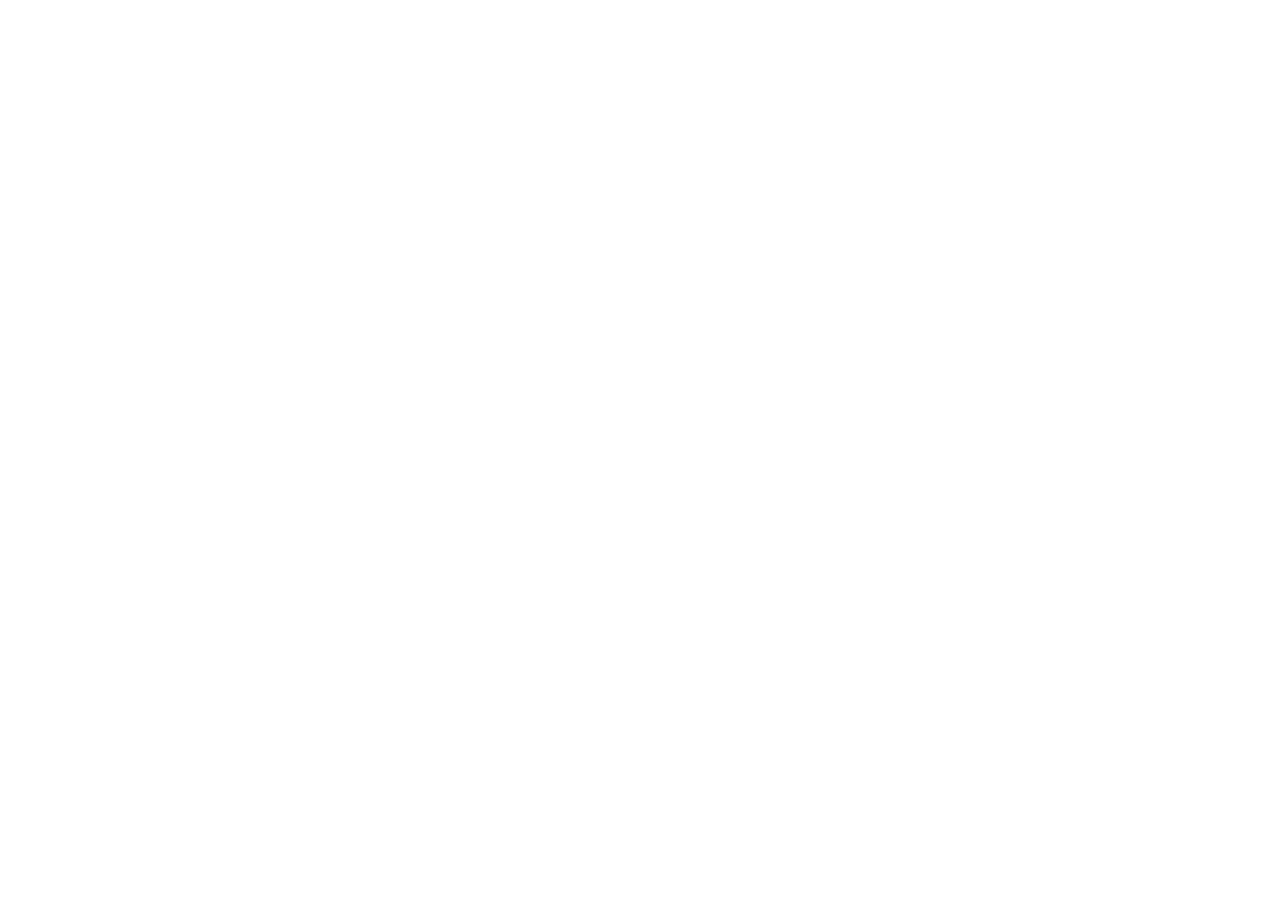
==== project_description.html @ 96c355b8 "fix project_desc.html path???" ====
<!DOCTYPE html>
<html lang="en">
<head>
    <meta charset="UTF-8">
    <meta name="viewport" content="width=device-width, initial-scale=1.0">
    <title>TrashTag - Project Description</title>
    <link rel="stylesheet" href="styles.css">
    
</head>

<script src="script.js"></script>

<body>
    
    <div id="projectdescription" class="page">
        <section class="hero">
            <h1>Project Description</h1>
            <p>The Problem and our Solution</p>
        </section>
        
        <section class="trashtag-section">
            <h2>Problem Statement</h2>
            <p style="text-align: justify;">Independent organizations and local governments struggle to efficiently locate and remove litter in outdoor recreational areas such as parks, rivers, lakes, and beaches. Without knowing locations and characteristics of waste items, volunteer efforts can be left unprepared and ineffective. Communities lack a live reporting system to connect citizens with organizations capable of safe and efficient waste removal efforts. </p>
        <h2>Problem characteristics</h2>
        <h3>Resources</h3>
        <ul>
            <li>Organizations struggle to track illegal dumping.</li>
            <li>Items too much for individuals.</li>
            <li>Users and Litterers alike may or may not have adequate knowledge of proper disposal options.</li>
        </ul>
        <h3>Communications</h3>
        <ul>
            <li>Users don’t know who to contact regarding trash.</li>
            <li>Users lack tools focused on organizing cleanup efforts.</li>
            <li>User reports come in one at a time and require coordination within cleanup organizations to increase efficiency.</li>
        </ul>
        <h3>Convenience</h3>
        <ul>
            <li>Users can’t communicate in the moment when they see the trash.</li>
            <li>They’ve forgotten by the time they return home.</li>
            <li>Litterers often dump out of convenience on private or public property</li>
        </ul>
        <h3>Complexity</h3>
        <ul>
            <li>Users reach out to orgs via email/social media which may get lost or go unnoticed.</li>
            <li>Thus, users contact multiple orgs at a time to ensure attention.</li>
        </ul>

        <h2>Solution Statement</h2>
        <p style="text-align: justify;">TrashTag aims to improve the litter and waste cleanup process by developing a mobile application where users can photograph and report piles of waste, give their exact locations, and connect with cleanup groups that are well-equipped to handle the cleanup process in order to improve environmental wellbeing and preserve nature’s beauty for the public eye. We are committed to helping the environment and the public by providing a resource that clearly highlights the location, extent, type and weight of the waste as well as provides updates regarding existing cleanup efforts, dangers and geographic littering patterns to help cleanup crews allocate their time and resources more effectively. </p>
        <h2>Solution characteristics</h2>
        <h3>Live Reporting and Mapping</h3>
        <ul>
            <li>Users snap a picture of the litter and geotag it in the app for it to be uploaded to an interactive map.</li>
            <li>This allows organizations to properly allocate time, resources, staff, and funding. </li>
        </ul>
        <h3>Litter Report System</h3>
        <ul>
            <li>The images provide users with a visual understanding of the problem.</li>
            <li>This allows them to prepare resources for proper clean up.</li>
        </ul>
        <h3>"Litter Hero!"</h3>
        <ul>
            <li>A reward system for users who successfully clear litter locations from the map.</li>
            <li>This allows users track their progress and notice measurable impact.</li>
        </ul>
        <h3>Close the Loop</h3>
        <ul>
            <li>When users are near reported trash they receive a request to verify the trash is still there or if its been previously cleared.</li>
        </ul>

        </section>
    </div>




</body>

</html>
---- styles.css ----
* {
    margin: 0;
    padding: 0;
    box-sizing: border-box;
}

body {
    font-family: 'Segoe UI', Tahoma, Geneva, Verdana, sans-serif;
    line-height: 1.6;
    color: #333;
}


/* Navigation */
nav {
    background: linear-gradient(135deg, #4db8a8 0%, #3d7a5e 100%);
    padding: 1rem 2rem;
    position: fixed;
    width: 100%;
    top: 0;
    z-index: 1000;
    box-shadow: 0 2px 10px rgba(0,0,0,0.1);
}

nav ul {
    list-style: none;
    display: flex;
    gap: 2rem;
    align-items: center;
}

nav a {
    color: white;
    text-decoration: none;
    font-weight: 500;
    transition: opacity 0.3s;
    cursor: pointer;
}

nav a:hover {
    opacity: 0.8;
}

.logo {
    font-size: 1.5rem;
    font-weight: bold;
    margin-right: auto;
    color: white;
}



/* Pages */
.page {
    display: none;
    min-height: 100vh;
    padding-top: 60px;
}

.page.active {
    display: block;
}

/* Home Page */
.hero {
    background: linear-gradient(135deg, #4db8a8 0%, #3d7a5e 100%);
    color: white;
    padding: 120px 2rem 80px;
    text-align: center;
}

.hero h1 {
    font-size: 3.5rem;
    margin-bottom: 1rem;
    animation: fadeInUp 0.8s ease-out;
}
.hero-logo {
    width : 400px;
    height: 400px;
    margin: 2rem auto;
    animation: fadeInUp .8s ease-out 0.2s backwards;
    filter: drop-shadow(0 8px 20px rgba(0,0,0,0.3));

}
.hero-tagline {
    font-size:1.7rem;
    margin-bottom: 2.1rem;
    opacity: 1;
    animation: fadeInUp 0.8s ease-out 0.3s backwards;
    font-style: italic;
    font-weight: 500;
}

.hero p {
    font-size: 1.3rem;
    margin-bottom: 2rem;
    opacity: 0.95;
    animation: fadeInUp 0.8s ease-out 0.2s backwards;
}

.cta-button {
    background: white;
    color: #4db8a8;
    padding: 1rem 2.5rem;
    border: none;
    border-radius: 50px;
    font-size: 1.1rem;
    font-weight: 600;
    cursor: pointer;
    transition: transform 0.3s, box-shadow 0.3s;
    animation: fadeInUp 0.8s ease-out 0.4s backwards;
}

.cta-button:hover {
    transform: translateY(-3px);
    box-shadow: 0 10px 25px rgba(0,0,0,0.2);
}

.features {
    padding: 80px 2rem;
    background: #f8f9fa;
}

.features h2 {
    text-align: center;
    font-size: 2.5rem;
    margin-bottom: 3rem;
    color: #333;
}

.feature-grid {
    display: grid;
    grid-template-columns: repeat(auto-fit, minmax(280px, 1fr));
    gap: 2rem;
    max-width: 1200px;
    margin: 0 auto;
}

.feature-card {
    background: white;
    padding: 2rem;
    border-radius: 15px;
    box-shadow: 0 5px 15px rgba(0,0,0,0.08);
    transition: transform 0.3s, box-shadow 0.3s;
}

.feature-card:hover {
    transform: translateY(-10px);
    box-shadow: 0 15px 30px rgba(0,0,0,0.15);
}

.feature-icon {
    font-size: 3rem;
    margin-bottom: 1rem;
}

.feature-card h3 {
    font-size: 1.5rem;
    margin-bottom: 1rem;
    color: #4db8a8;
}

/* Presentation Page */
.presentation-hero {
    background: linear-gradient(135deg, #4db8a8 0%, #3d7a5e 100%);
    color: white;
    padding: 120px 2rem 80px;
    text-align: center;
}

.presentation-hero h1 {
    font-size: 3rem;
    margin-bottom: 1rem;
}

.presentation-content {
    max-width: 900px;
    margin: 0 auto;
    padding: 80px 2rem;
    background: white;
}

.iframe-content {
    position: relative;
    width: 100%;
    padding-bottom: 60%;
    height: 0;
    overflow: hidden;
    border-radius: 15px;
    box-shadow: 0 10px 30px rgba(0,0,0,0.2);
}
.iframe-content iframe {
    position: absolute;
    top: 0;
    left: 0;
    width: 100%;
    height: 100%;
    border: none;
}


.slide {
    background: white;
    padding: 3rem;
    margin-bottom: 3rem;
    border-radius: 15px;
    box-shadow: 0 5px 20px rgba(0,0,0,0.1);
    animation: slideIn 0.6s ease-out;
}

.slide h2 {
    color: #f5576c;
    font-size: 2rem;
    margin-bottom: 1.5rem;
    border-left: 5px solid #f5576c;
    padding-left: 1rem;
}

.slide p {
    font-size: 1.1rem;
    line-height: 1.8;
    color: #555;
}

.slide ul {
    margin-left: 2rem;
    margin-top: 1rem;
}

.slide li {
    margin-bottom: 0.8rem;
    font-size: 1.1rem;
    color: #555;
}

/* Animations */
@keyframes fadeInUp {
    from {
        opacity: 0;
        transform: translateY(30px);
    }
    to {
        opacity: 1;
        transform: translateY(0);
    }
}

@keyframes slideIn {
    from {
        opacity: 0;
        transform: translateX(-30px);
    }
    to {
        opacity: 1;
        transform: translateX(0);
    }
}

/* Responsive */
@media (max-width: 768px) {
    .hero h1 {
        font-size: 2.5rem;
    }

    .hero p {
        font-size: 1.1rem;
    }

    nav ul {
        gap: 1rem;
    }

    .features h2, .presentation-hero h1 {
        font-size: 2rem;
    }
}
.team-hero {
    background: linear-gradient(135deg, #4db8a8 0%, #3d7a5e 100%);
    color: white;
    padding: 120px 2rem 80px;
    text-align: center;
}
.team-hero h1 {
    font-size: 3rem;
    margin-bottom: 1rem;
}
.team-content {
    max-width: 1200px;
    margin: 0 auto;
    padding: 80px 2rem;
    background: #f8f9fa;
}
.team-grid {
    display: grid;
    grid-template-columns: repeat(auto-fit, minmax(300px, 1fr));
    gap: 3rem;
}
.team-mem {
    background: white;
    padding: 2rem;
    border-radius: 18px;
    box-shadow: 0 6px 12px rgba(0,0,0,0.1);
    text-align: center;
    transition: transform 0.3s, box-shadow 0.3s;
}
.team-mem:hover {
    transform: translateY(-11px);
    box-shadow: 0 15px 30px rgba(0,0,0,0.1);
}
.team-mem-image {
    width: 150px;
    height: 150px;
    border-radius: 50%;
    margin: 0 auto 1.5rem;
    background: linear-gradient(140deg, #4db8a8 0%, #3d7a5e 100%);
    display: flex;
    align-items: center;
    justify-content: center;
    font-size: 3rem;
    color: white;
}
.team-mem h3 {
    color: #4db8a8;
    font-size: 1.5rem;
    margin-bottom: 0.5rem;
}
.team-mem .role {
    color: #4db8a8;
    font-weight: 500;
    margin-bottom: 1rem;
}
.team-mem p {
    color: #666;
    line-height: 1.6;
}
.team-mem-image img {
    width: 100%;
    height: 100%;
    object-fit: cover;
    border-radius: 50%;
}
.trashtag-section {
    max-width: 1200px;
    margin: 0 auto;
    padding: 55px 2rem;
    background: white;
}
.trashtag-section h2 {
    font-size: 2.6rem;
    color: #4db8a8;
    margin-top: 3rem;
    margin-bottom: 2rem;
    border-left: 5px solid #4db8a8;
    padding-left: 1rem;
}
.trashtag-section h3 {
    font-size: 2.1rem;
    color: #3d7a5e;
    margin-top: 2rem;
    margin-bottom: 1rem;
}
.trashtag-section p {
    font-size: 1.5rem;
    line-height: 1.8;
    margin-bottom:1.6rem;
    color: #555;
}
.feature-card p {
    color: #666;
    line-height: 1.6;
}
.presentation-item {
    background: white;
    padding: 1.5rem;
    margin-bottom: 2.8rem;
    border-radius: 17px;
    box-shadow: 0 5px 18px rgba(0,0,0,0.1);
    text-align: center;
}
.presentation-item h3 {
    color:#4db8a8;
    font-size: 1.9rem;
    margin-bottom: 1.1rem;
}
.presentation-link {
    display: inline-block;
    background: #4db8a8;
    color: white;
    padding: 1.1rem 2.1rem;
    border-radius: 53px;
    text-decoration: none;
    margin-top: 1rem;
    transition: background 0.5s;
}
.presentation-link:hover {
    background: #3d7a5e;
}
.references-item, .glossery-item {
    background: white;
    padding: 1.8rem;
    margin-bottom: 1.8rem;
    border-radius: 13px;
    box-shadow: 0 5px 10px rgba(0,0,0,0.09);
}
.glossary-term {
    font-weight: 680;
    color: #4db8a8;
    font-size: 1.5rem;
    margin-bottom: 0.8rem;

}
.footer-links {
    background: #2c3e50;
    color: white;
    padding: 2rem;
    text-align: center;
}
.footer-links a {
    color: #4db8a8;
    text-decoration: none;
    margin: 1 1.02rem;
    transition: opacity 0.5s;
}

.deliverables-grid {
    display: grid;
    grid-template-columns: repeat(auto-fit, minmax(350px, 1fr));
    gap: 2rem;
    margin-top: 1.5rem;
}

.deliverable-card {
    background: white;
    padding: 2rem;
    border-radius: 15px;
    box-shadow: 0 5px 15px rgba(0,0,0,0.1);
    transition: transform 0.3s, box-shadow 0.3s;
}
.deliverable-card h3 {
    color: #4db8a8;
    font-size: 1.5rem;
    margin-bottom:1rem;
}
.deliverable-image {
    width: 100%;
    border-radius: 10px;
    margin: 1rem 0;
    box-shadow: 0 3px 10px rgba(0,0,0,0.1);
}
.deliverable-link {
    display: inline-block;
    background: #4db8a8;
    color: white;
    padding: 0.8rem 1.5rem;
    border-radius: 25px;
    text-decoration: none;
    margin-top: 1rem;
    transition: background 0.3s;

}

.lab-section {
    background: white;
    padding: 2rem;
    margin-bottom: 2rem;
    border-radius: 15px;
    box-shadow: 0 5px 15px rgba(0,0,0,0.1);
}
.lab-section h3 {
    color: #4db8a8;
    font-size: 1.8rem;
    margin-bottom: 1.5rem;
    border-left: 4px solid #4db8a8;
    padding-left: 1rem;
}
.submission-grid {
    display: grid;
    grid-template-columns: repeat(auto-fit, minmax(250px, 1fr));
    gap: 1.5rem;
    margin-top: 1.5rem;
}
.submission-card {
    background: #f8f9fa;
    padding: 1.5rem;
    border-radius: 15px;
    border-left: 5px solid #4db8a8;
}
.submission-card h4 {
    color: #333;
    margin-bottom: 1rem;
}
.submission-link {
    color: #4db8a8;
    text-decoration: none;
    font-weight: 500;
}

.dropdown-content {
    display: none;
    max-height: 400px;
    overflow-y: auto;
}

.dropdown-content.show {
    display: block;
}

.dropdown-button {
    background-color: #3d7a5e;
    color: white;
    padding: 16px;
    font-size: 14px;
    border: none;
    cursor: pointer;
}

.dropdown-button:hover, .dropdown-button:focus {
    background-color: #274e3d;
}
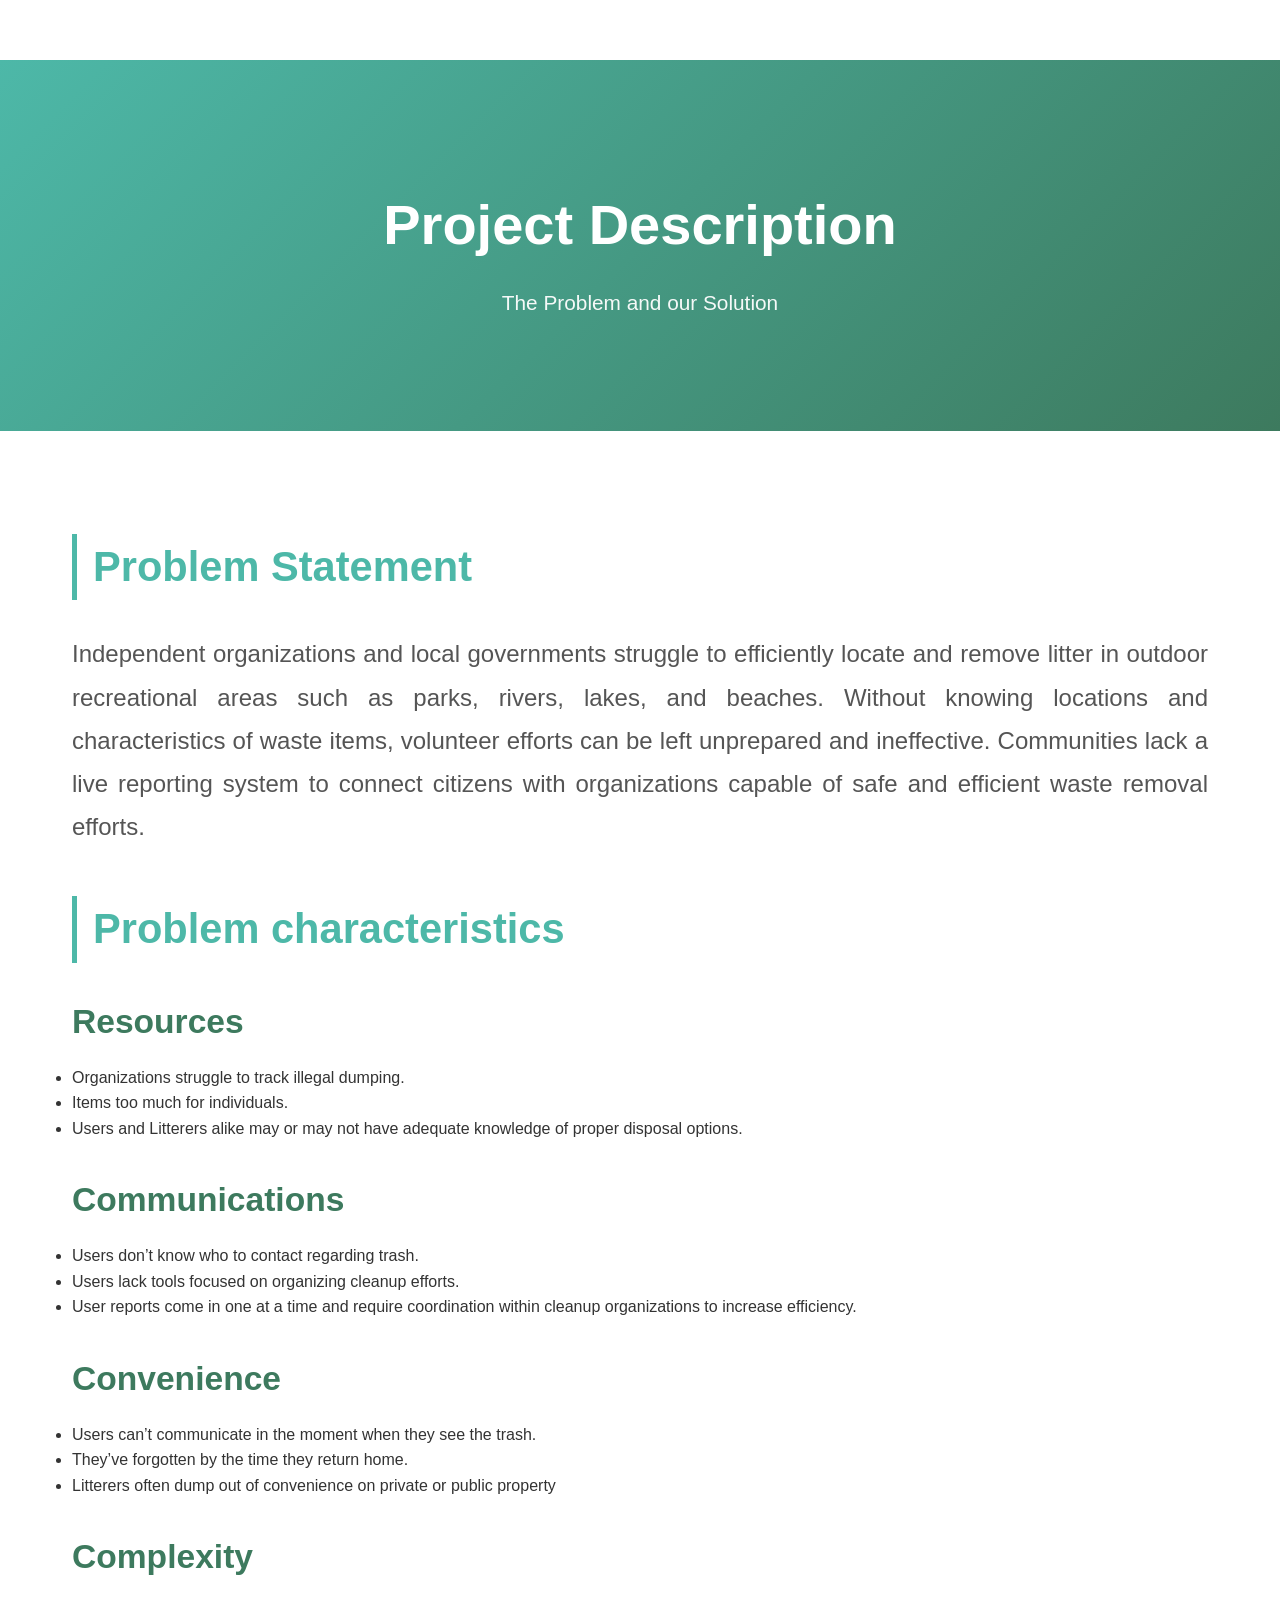
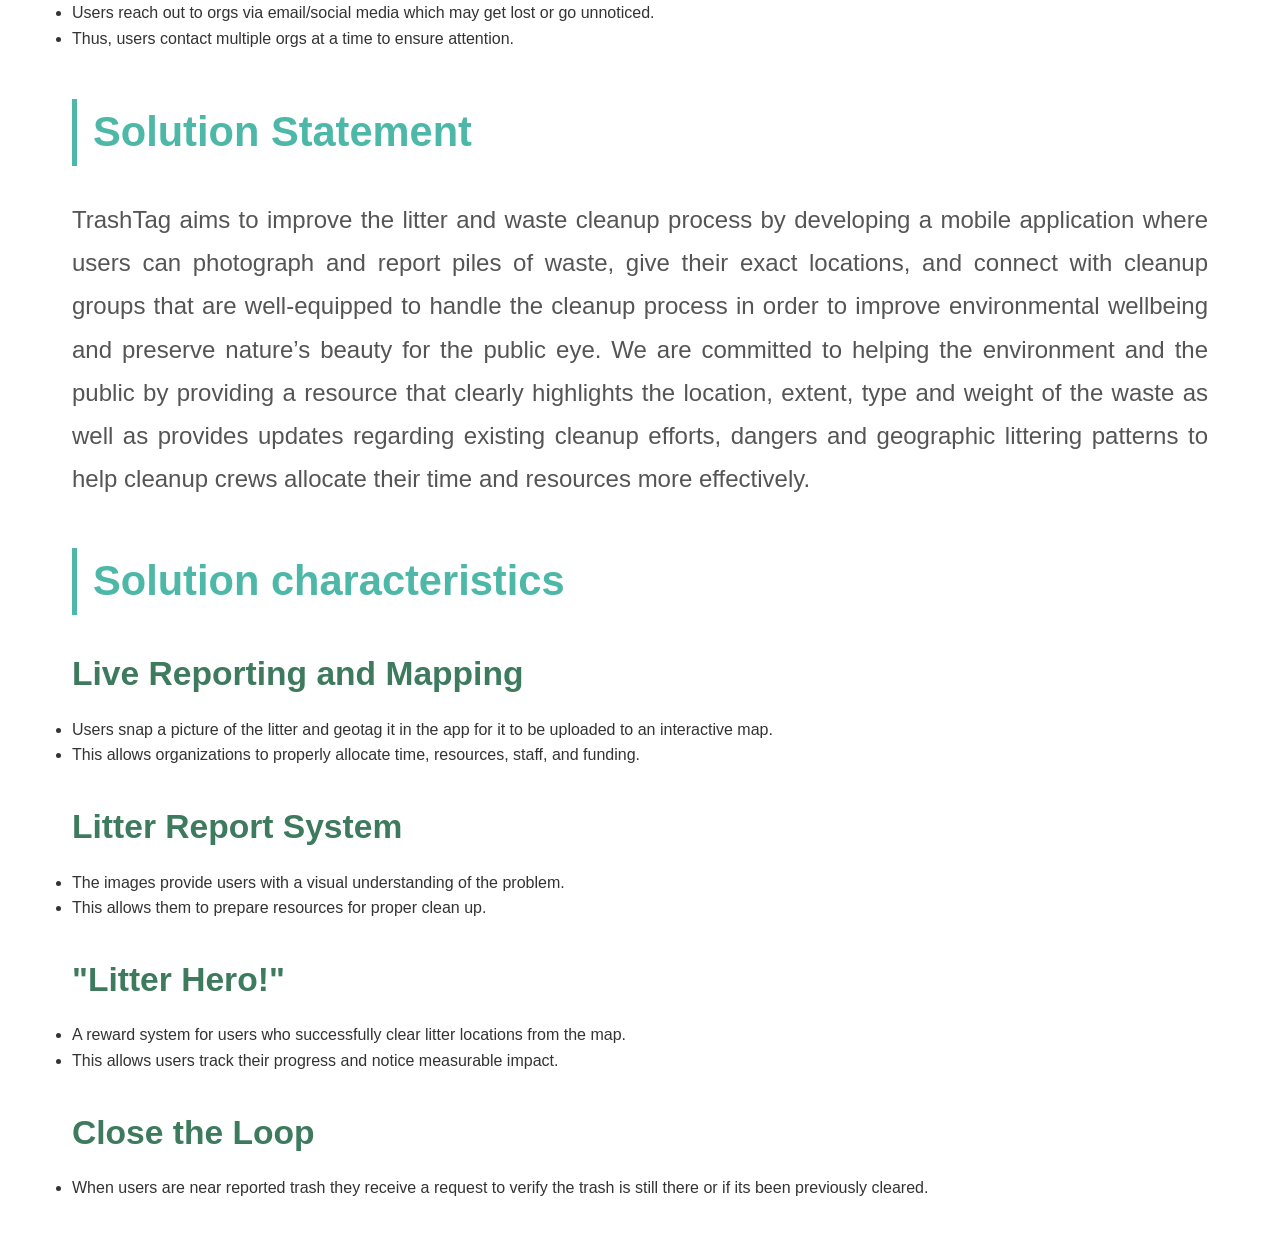
==== commit 72b74c94: "added manual page display override on project_desc.html" ====
--- a/project_description.html
+++ b/project_description.html
@@ -5,10 +5,16 @@
     <meta name="viewport" content="width=device-width, initial-scale=1.0">
     <title>TrashTag - Project Description</title>
     <link rel="stylesheet" href="styles.css">
+
+    <style>
+        .page {
+            display: block !important;
+        }
+    </style>
     
 </head>
 
-<script src="script.js"></script>
+
 
 <body>
     
@@ -73,7 +79,7 @@
     </div>
 
 
-
+    <script src="script.js"></script>
 
 </body>
 
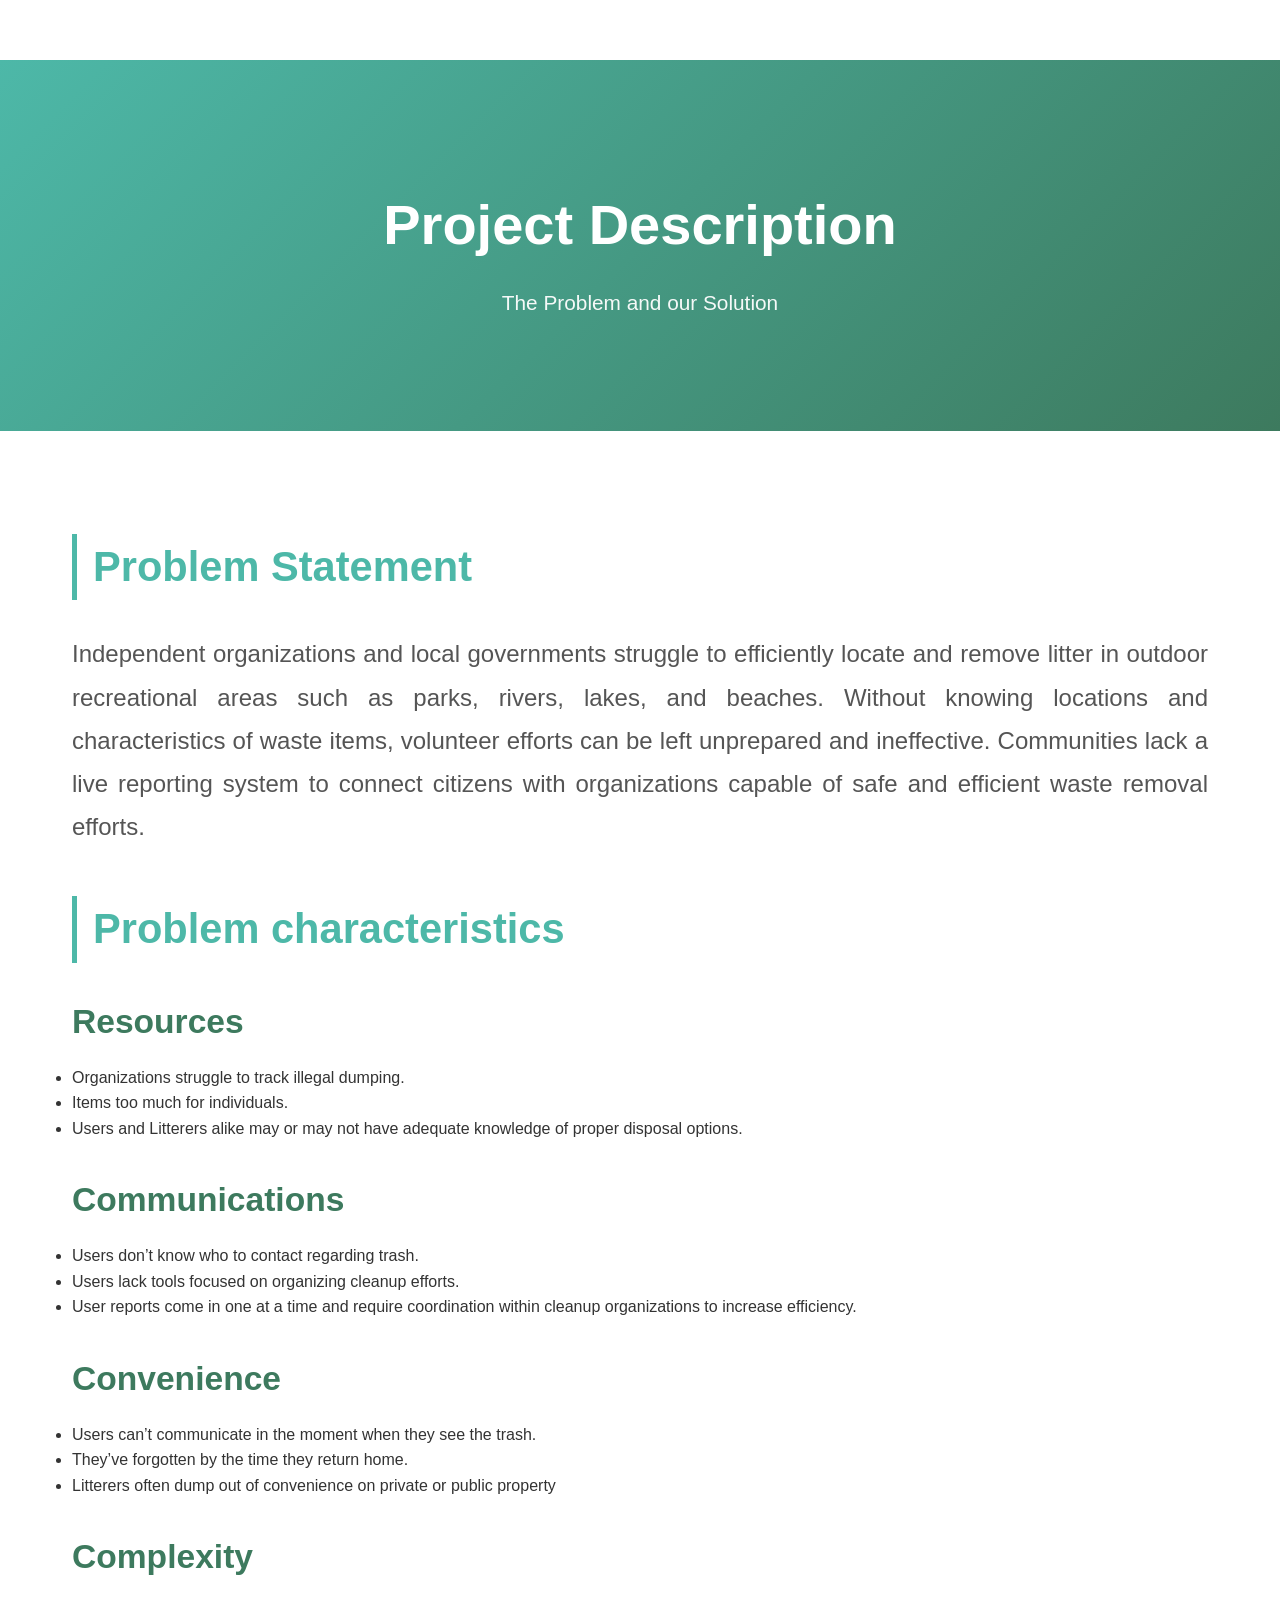
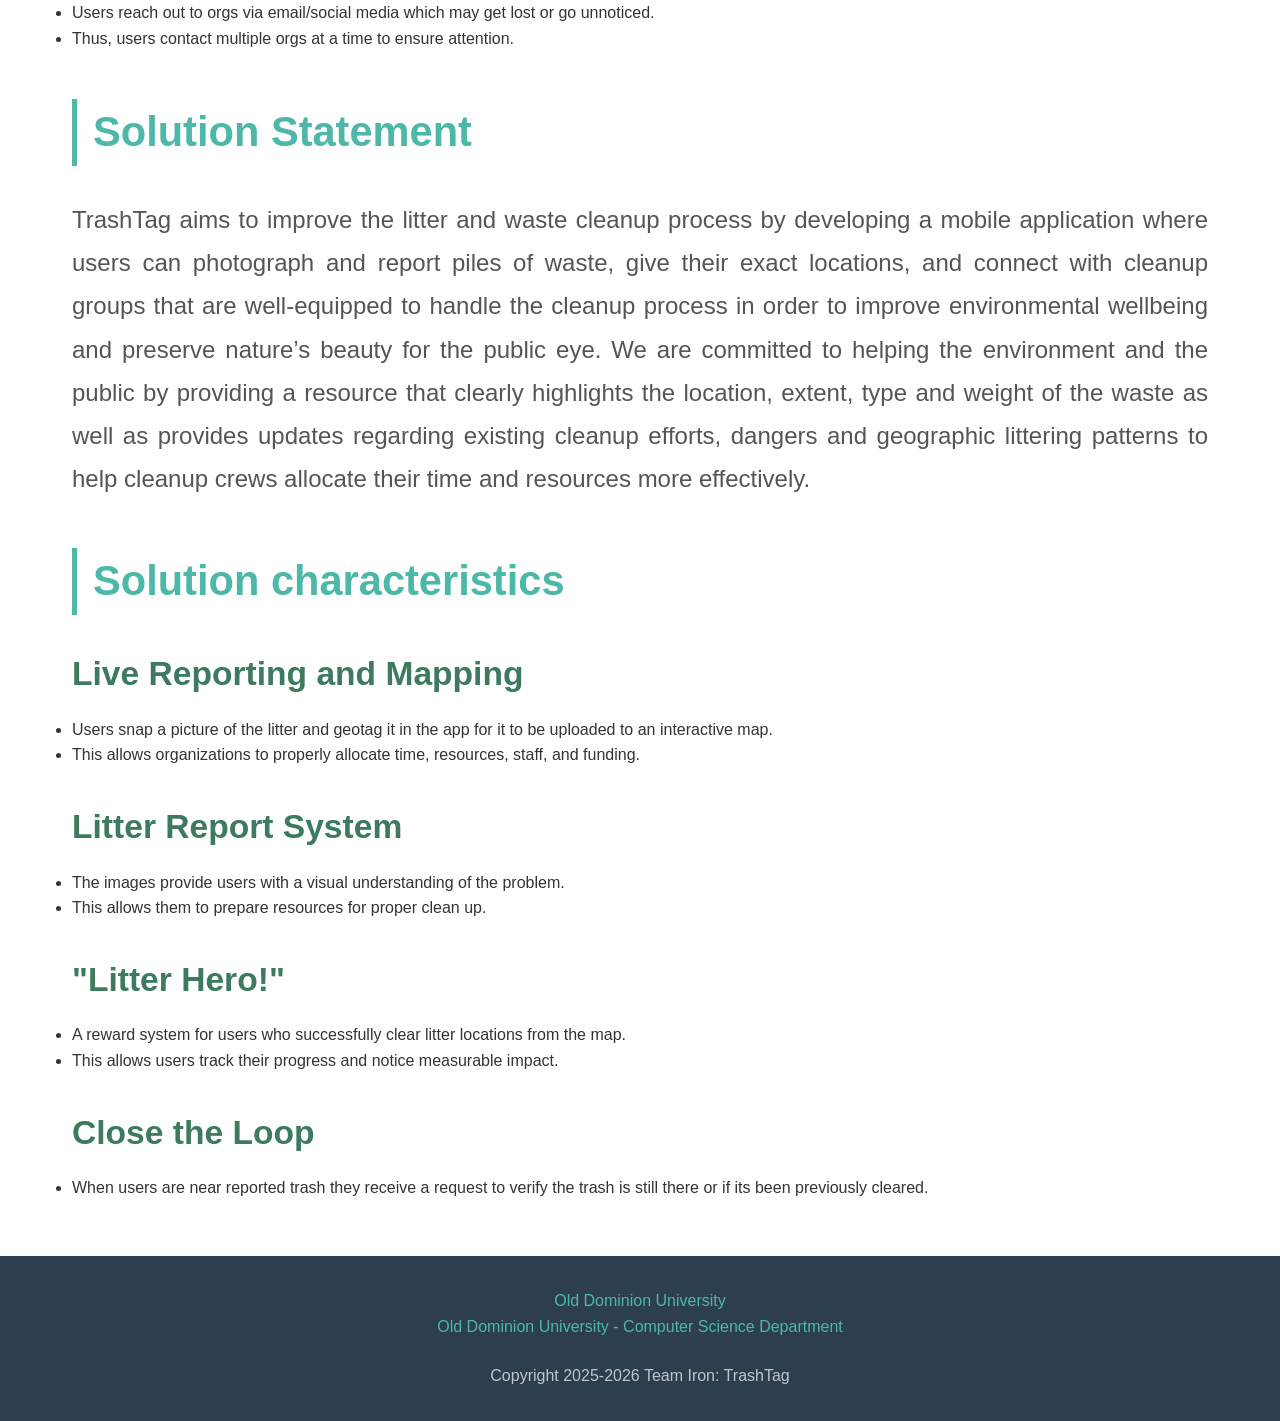
==== commit acc45b29: "added footer to project_desc.html file. Nav bar will be added later after I update all the file path" ====
--- a/project_description.html
+++ b/project_description.html
@@ -78,6 +78,16 @@
         </section>
     </div>
 
+    <footer class="footer-links">
+        <p>
+            <a href="https://www.odu.edu/" target="_blank">Old Dominion University</a>
+        </p>
+        <p>
+            <a href="https://www.odu.edu/computer-science" target="_blank">Old Dominion University - Computer Science Department</a>
+        </p>
+        <p style ="margin-top: 1.5rem; opacity: 0.7;" > Copyright 2025-2026 Team Iron: TrashTag</p>
+
+    </footer>
 
     <script src="script.js"></script>
 
